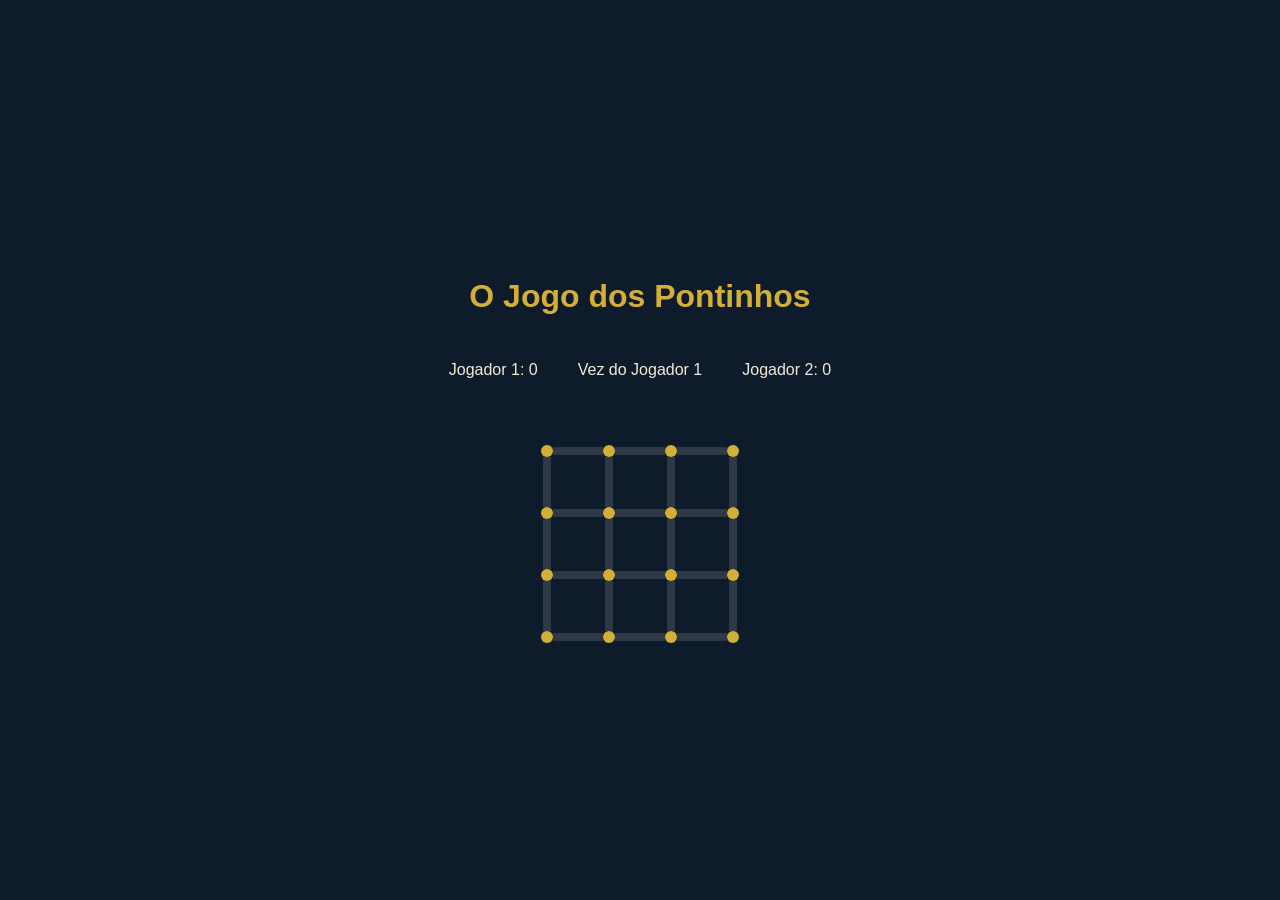
==== index.html @ 4488ad17 "feat: adiciona tabuleiro 4x4 e linhas clicaveis" ====
<!DOCTYPE html>
<html lang="pt-BR">
<head>
    <meta charset="UTF-8">
    <meta name="viewport" content="width=device-width, initial-scale=1.0">
    <title>Jogo dos Pontinhos</title>
    <link rel="stylesheet" href="./style.css">
</head>
<body>
    <main>
        <h1>O Jogo dos Pontinhos</h1>

        <div class="placar">
            <p>Jogador 1: <span id="pontos-j1">0</span></p>
            <p id="vez">Vez do Jogador 1</p>
            <p>Jogador 2: <span id="pontos-j2">0</span></p>
        </div>

        <div id="tabuleiro">

            <!-- Linha 1 -->
            <div class="linha-horizontal">
                <div class="ponto"></div>
                <div class="ligacao horizontal"></div>
                <div class="ponto"></div>
                <div class="ligacao horizontal"></div>
                <div class="ponto"></div>
                <div class="ligacao horizontal"></div>
                <div class="ponto"></div>
            </div>

            <!-- Ligações verticais -->
            <div class="linha-vertical">
                <div class="ligacao vertical"></div>
                <div class="espaco"></div>
                <div class="ligacao vertical"></div>
                <div class="espaco"></div>
                <div class="ligacao vertical"></div>
                <div class="espaco"></div>
                <div class="ligacao vertical"></div>
            </div>

            <!-- Linha 2 -->
            <div class="linha-horizontal">
                <div class="ponto"></div>
                <div class="ligacao horizontal"></div>
                <div class="ponto"></div>
                <div class="ligacao horizontal"></div>
                <div class="ponto"></div>
                <div class="ligacao horizontal"></div>
                <div class="ponto"></div>
            </div>

            <!-- Ligações verticais -->
            <div class="linha-vertical">
                <div class="ligacao vertical"></div>
                <div class="espaco"></div>
                <div class="ligacao vertical"></div>
                <div class="espaco"></div>
                <div class="ligacao vertical"></div>
                <div class="espaco"></div>
                <div class="ligacao vertical"></div>
            </div>

            <!-- Linha 3 -->
            <div class="linha-horizontal">
                <div class="ponto"></div>
                <div class="ligacao horizontal"></div>
                <div class="ponto"></div>
                <div class="ligacao horizontal"></div>
                <div class="ponto"></div>
                <div class="ligacao horizontal"></div>
                <div class="ponto"></div>
            </div>

            <!-- Ligações verticais -->
            <div class="linha-vertical">
                <div class="ligacao vertical"></div>
                <div class="espaco"></div>
                <div class="ligacao vertical"></div>
                <div class="espaco"></div>
                <div class="ligacao vertical"></div>
                <div class="espaco"></div>
                <div class="ligacao vertical"></div>
            </div>

            <!-- Linha 4 -->
            <div class="linha-horizontal">
                <div class="ponto"></div>
                <div class="ligacao horizontal"></div>
                <div class="ponto"></div>
                <div class="ligacao horizontal"></div>
                <div class="ponto"></div>
                <div class="ligacao horizontal"></div>
                <div class="ponto"></div>
            </div>
        </div>      
    </main>
    <script src="script.js"></script>
</body>
</html>
---- style.css ----
* {
    box-sizing: border-box;
}

body {
    margin: 0;
    min-height: 100vh;

    display: flex;
    justify-content: center;
    align-items: center;

    background-color: #0d1b2a;
    color: #f5ebd7;

    font-family: Arial, sans-serif;
}

main {
    text-align: center;
}

h1 {
    color: #d4af37;
    margin-bottom: 30px;
}

.placar {
    display: flex;
    justify-content: center;
    gap: 40px;

    margin-bottom: 50px;
}

#tabuleiro {
    display: flex;
    flex-direction: column;
    align-items: center;
}

.linha-horizontal,
.linha-vertical {
    display: flex;
    align-items: center;
}

.ponto {
    width: 12px;
    height: 12px;

    background-color: #d4af37;
    border-radius: 50%;

    position: relative;
    z-index: 2;
}

/* Linhas que ficam entre os pontos */

.horizontal {
    width: 50px;
    height: 8px;
}

.vertical {
    width: 8px;
    height: 50px;
}

/* Espaço entre as linhas verticais */

.espaco {
    width: 54px;
    height: 50px;
}

/* Área clicável */

.ligacao {
    background-color: #ffffff22;
    cursor: pointer;
}

.ligacao:hover {
    background-color: #ffffff55;
}

/* Linha depois de escolhida */

.ligacao.marcada {
    background-color: #d4af37;
}
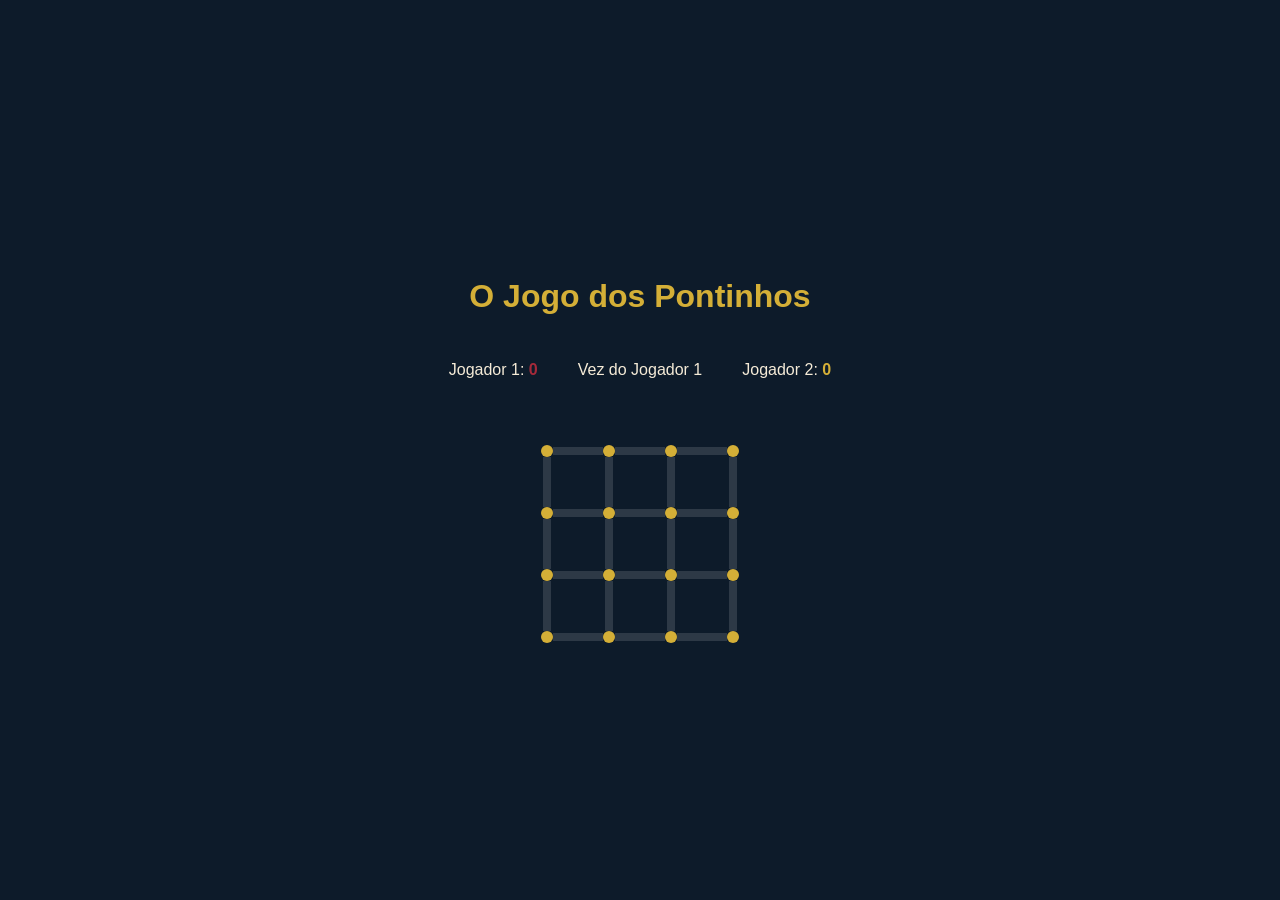
==== commit 59361101: "feat: adiciona pontuacao e cores dos jogadores" ====
--- a/index.html
+++ b/index.html
@@ -21,7 +21,7 @@
             <!-- Linha 1 -->
             <div class="linha-horizontal">
                 <div class="ponto"></div>
-                <div class="ligacao horizontal"></div>
+                <div class="ligacao horizontal" id="cima-1"></div>
                 <div class="ponto"></div>
                 <div class="ligacao horizontal"></div>
                 <div class="ponto"></div>
@@ -31,9 +31,9 @@
 
             <!-- Ligações verticais -->
             <div class="linha-vertical">
-                <div class="ligacao vertical"></div>
+                <div class="ligacao vertical" id="esquerda-1"></div>
                 <div class="espaco"></div>
-                <div class="ligacao vertical"></div>
+                <div class="ligacao vertical" id="direita-1"></div>
                 <div class="espaco"></div>
                 <div class="ligacao vertical"></div>
                 <div class="espaco"></div>
@@ -43,7 +43,7 @@
             <!-- Linha 2 -->
             <div class="linha-horizontal">
                 <div class="ponto"></div>
-                <div class="ligacao horizontal"></div>
+                <div class="ligacao horizontal" id="baixo-1"></div>
                 <div class="ponto"></div>
                 <div class="ligacao horizontal"></div>
                 <div class="ponto"></div>
--- a/style.css
+++ b/style.css
@@ -88,6 +88,20 @@
 
 /* Linha depois de escolhida */
 
-.ligacao.marcada {
+.jogador1 {
+    background-color: #a52a3a;
+}
+
+.jogador2 {
     background-color: #d4af37;
+}
+
+#pontos-j1 {
+    color: #a52a3a;
+    font-weight: bold;
+}
+
+#pontos-j2 {
+    color: #d4af37;
+    font-weight: bold;
 }
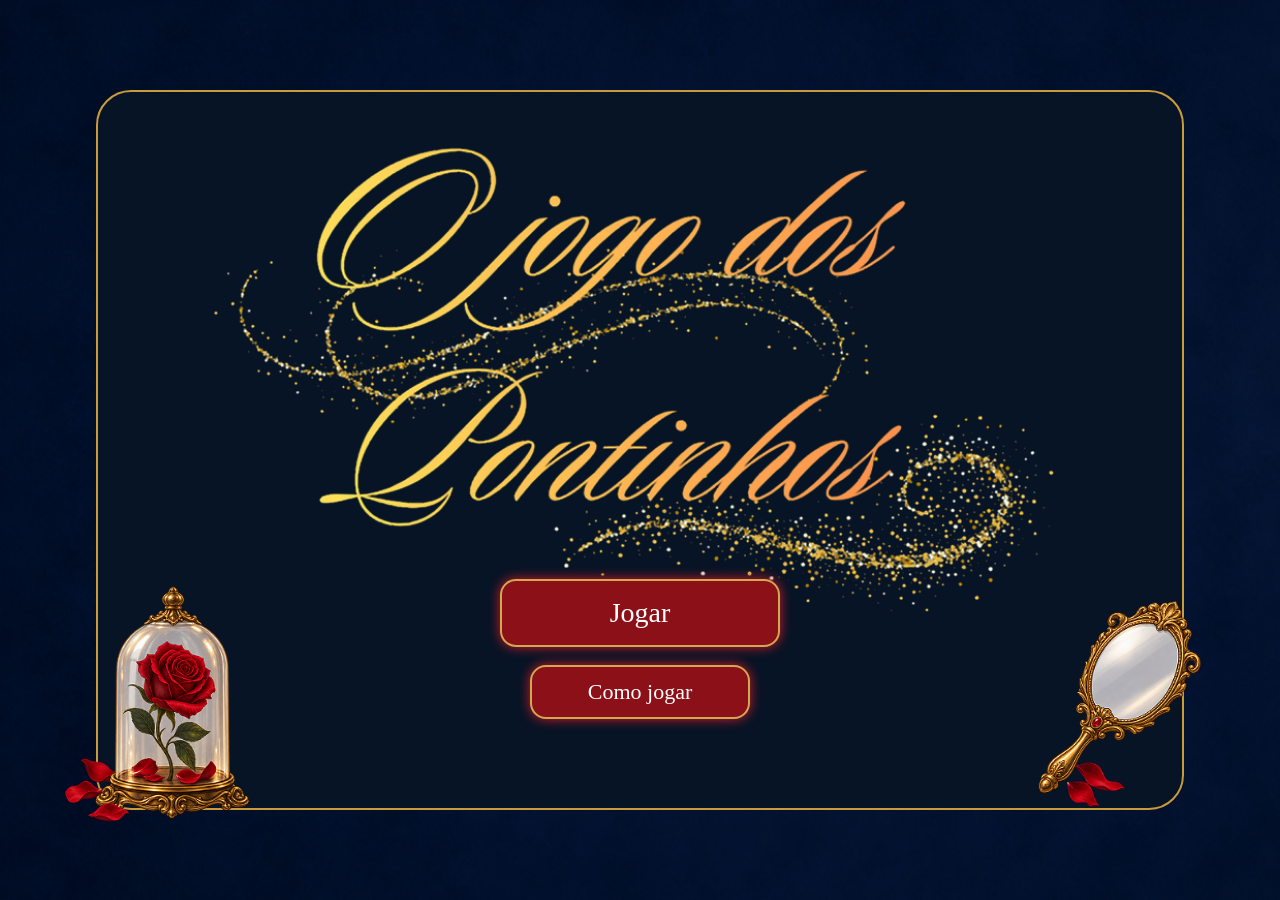
==== commit 481448f1: "finalziando jogo dos pontinhos" ====
--- a/index.html
+++ b/index.html
@@ -7,95 +7,22 @@
     <link rel="stylesheet" href="./style.css">
 </head>
 <body>
-    <main>
-        <h1>O Jogo dos Pontinhos</h1>
 
-        <div class="placar">
-            <p>Jogador 1: <span id="pontos-j1">0</span></p>
-            <p id="vez">Vez do Jogador 1</p>
-            <p>Jogador 2: <span id="pontos-j2">0</span></p>
+    <!-- TELA INICIAL -->
+    <section id="tela-inicial">
+        <div class="moldura-inicial">
+            <img src="./assets/imgs/logo.png" alt="Jogo dos Pontinhos" class="logo">
+
+        <div class="botoes-iniciais">
+            <button id="btn-jogar" onclick="window.location.href='jogadores.html'">Jogar</button>
+            <button id="btn-como-jogar" onclick="window.location.href='como-jogar.html'">Como jogar</button>
         </div>
+        
+        <img src="assets/imgs/redoma.png" alt="" class="redoma">
+        <img src="assets/imgs/espelho.png" alt="" class="espelho">
+        </div>
+        
+    </section>
 
-        <div id="tabuleiro">
-
-            <!-- Linha 1 -->
-            <div class="linha-horizontal">
-                <div class="ponto"></div>
-                <div class="ligacao horizontal" id="cima-1"></div>
-                <div class="ponto"></div>
-                <div class="ligacao horizontal"></div>
-                <div class="ponto"></div>
-                <div class="ligacao horizontal"></div>
-                <div class="ponto"></div>
-            </div>
-
-            <!-- Ligações verticais -->
-            <div class="linha-vertical">
-                <div class="ligacao vertical" id="esquerda-1"></div>
-                <div class="espaco"></div>
-                <div class="ligacao vertical" id="direita-1"></div>
-                <div class="espaco"></div>
-                <div class="ligacao vertical"></div>
-                <div class="espaco"></div>
-                <div class="ligacao vertical"></div>
-            </div>
-
-            <!-- Linha 2 -->
-            <div class="linha-horizontal">
-                <div class="ponto"></div>
-                <div class="ligacao horizontal" id="baixo-1"></div>
-                <div class="ponto"></div>
-                <div class="ligacao horizontal"></div>
-                <div class="ponto"></div>
-                <div class="ligacao horizontal"></div>
-                <div class="ponto"></div>
-            </div>
-
-            <!-- Ligações verticais -->
-            <div class="linha-vertical">
-                <div class="ligacao vertical"></div>
-                <div class="espaco"></div>
-                <div class="ligacao vertical"></div>
-                <div class="espaco"></div>
-                <div class="ligacao vertical"></div>
-                <div class="espaco"></div>
-                <div class="ligacao vertical"></div>
-            </div>
-
-            <!-- Linha 3 -->
-            <div class="linha-horizontal">
-                <div class="ponto"></div>
-                <div class="ligacao horizontal"></div>
-                <div class="ponto"></div>
-                <div class="ligacao horizontal"></div>
-                <div class="ponto"></div>
-                <div class="ligacao horizontal"></div>
-                <div class="ponto"></div>
-            </div>
-
-            <!-- Ligações verticais -->
-            <div class="linha-vertical">
-                <div class="ligacao vertical"></div>
-                <div class="espaco"></div>
-                <div class="ligacao vertical"></div>
-                <div class="espaco"></div>
-                <div class="ligacao vertical"></div>
-                <div class="espaco"></div>
-                <div class="ligacao vertical"></div>
-            </div>
-
-            <!-- Linha 4 -->
-            <div class="linha-horizontal">
-                <div class="ponto"></div>
-                <div class="ligacao horizontal"></div>
-                <div class="ponto"></div>
-                <div class="ligacao horizontal"></div>
-                <div class="ponto"></div>
-                <div class="ligacao horizontal"></div>
-                <div class="ponto"></div>
-            </div>
-        </div>      
-    </main>
-    <script src="script.js"></script>
 </body>
 </html>
--- a/style.css
+++ b/style.css
@@ -1,3 +1,7 @@
+/* =========================
+   CONFIGURAÇÕES GERAIS
+========================= */
+
 * {
     box-sizing: border-box;
 }
@@ -6,32 +10,424 @@
     margin: 0;
     min-height: 100vh;
 
-    display: flex;
-    justify-content: center;
-    align-items: center;
-
     background-color: #0d1b2a;
     color: #f5ebd7;
 
     font-family: Arial, sans-serif;
 }
 
-main {
+
+/* =========================
+   ELEMENTOS DECORATIVOS
+========================= */
+
+.redoma {
+    position: absolute;
+
+    width: 190px;
+
+    left: -35px;
+    bottom: -20px;
+}
+
+.espelho {
+    position: absolute;
+
+    width: 190px;
+
+    right: -35px;
+    bottom: -20px;
+}
+
+
+/* =========================
+   TELA INICIAL
+========================= */
+
+#tela-inicial {
+    width: 100%;
+    min-height: 100vh;
+
+    display: flex;
+    justify-content: center;
+    align-items: center;
+
+    background-image: url("./assets/imgs/fundo.png");
+    background-size: cover;
+    background-position: center;
+}
+
+.moldura-inicial {
+    width: 85%;
+    height: 80vh;
+
+    position: relative;
+
+    background-color: #071426;
+
+    border: 2px solid #c99b3b;
+    border-radius: 35px;
+}
+
+.logo {
+    width: 900px;
+
+    position: absolute;
+    top: 20px;
+    left: 50%;
+
+    transform: translateX(-50%);
+}
+
+.botoes-iniciais {
+    position: absolute;
+
+    top: 68%;
+    left: 50%;
+
+    transform: translateX(-50%);
+
+    display: flex;
+    flex-direction: column;
+    align-items: center;
+
+    gap: 18px;
+}
+
+.botoes-iniciais button {
+    background-color: #8b1018;
+    color: white;
+
+    border: 2px solid #d3a84f;
+    border-radius: 16px;
+
+    font-family: Georgia, serif;
+
+    cursor: pointer;
+
+    box-shadow: 0 0 12px #d51b24;
+}
+
+#btn-jogar {
+    width: 280px;
+    padding: 16px;
+
+    font-size: 28px;
+}
+
+#btn-como-jogar {
+    width: 220px;
+    padding: 12px;
+
+    font-size: 22px;
+}
+
+
+/* =========================
+   TELA COMO JOGAR
+========================= */
+
+#tela-como-jogar {
+    width: 100%;
+    min-height: 100vh;
+
+    display: flex;
+    justify-content: center;
+    align-items: center;
+
+    background-image: url("./assets/imgs/fundo.png");
+    background-size: cover;
+    background-position: center;
+}
+
+.moldura-como-jogar {
+    width: 85%;
+    height: 80vh;
+
+    position: relative;
+
+    background-color: #071426;
+
+    border: 2px solid #c99b3b;
+    border-radius: 35px;
+}
+
+.logo-como-jogar {
+    display: block;
+
+    width: 500px;
+
+    margin: 10px auto 0;
+}
+
+.conteudo-regras {
+    width: 75%;
+
+    margin: auto;
+
+    display: flex;
+    justify-content: space-between;
+
+    gap: 80px;
+}
+
+.regras {
+    width: 55%;
+}
+
+.regra {
+    display: flex;
+    align-items: center;
+
+    gap: 20px;
+
+    margin-bottom: 18px;
+}
+
+.numero-regra {
+    width: 50px;
+    height: 50px;
+
+    object-fit: contain;
+
+    flex-shrink: 0;
+}
+
+.regra p {
+    margin: 0;
+
+    color: #f5ebd7;
+
+    font-size: 20px;
+    line-height: 1.5;
+}
+
+.exemplo {
+    width: 35%;
+}
+
+.exemplo h3 {
+    margin-top: 0;
+
+    color: #d4af37;
+
+    font-size: 28px;
+}
+
+.exemplo p {
+    margin-bottom: 10px;
+
+    font-size: 17px;
+}
+
+.imagem-exemplo {
+    display: block;
+
+    width: 380px;
+
+    margin-top: 15px;
+}
+
+#btn-voltar {
+    position: absolute;
+
+    left: 50%;
+    bottom: 35px;
+
+    transform: translateX(-50%);
+
+    width: 160px;
+
+    padding: 12px;
+
+    background-color: #c90d16;
+    color: white;
+
+    border: 2px solid #e63b3b;
+    border-radius: 16px;
+
+    box-shadow: 0 0 12px #d51b24;
+
+    font-family: Georgia, serif;
+    font-size: 20px;
+
+    cursor: pointer;
+}
+
+
+/* =========================
+   TELA DOS JOGADORES
+========================= */
+
+#tela-jogadores {
+    width: 100%;
+    min-height: 100vh;
+
+    display: flex;
+    justify-content: center;
+    align-items: center;
+
+    background-image: url("./assets/imgs/fundo.png");
+    background-size: cover;
+    background-position: center;
+}
+
+.moldura-jogadores {
+    width: 85%;
+    height: 80vh;
+
+    position: relative;
+
+    background-color: #071426;
+
+    border: 2px solid #c99b3b;
+    border-radius: 35px;
+
     text-align: center;
 }
 
-h1 {
+.logo-jogadores {
+    display: block;
+
+    width: 650px;
+
+    margin: 20px auto;
+}
+
+.campos-jogadores {
+    width: 500px;
+
+    margin: 40px auto 0;
+
+    display: flex;
+    flex-direction: column;
+
+    gap: 14px;
+}
+
+.texto-jogadores {
+    margin: 0 0 20px;
+
+    font-size: 18px;
+}
+
+.campos-jogadores label {
     color: #d4af37;
-    margin-bottom: 30px;
-}
+
+    font-size: 20px;
+    font-weight: bold;
+
+    text-align: left;
+}
+
+.campos-jogadores input {
+    padding: 17px;
+
+    margin-bottom: 15px;
+
+    background-color: #0d1b2a;
+    color: white;
+
+    border: 2px solid #d4af37;
+    border-radius: 12px;
+
+    font-size: 17px;
+}
+
+#btn-comecar {
+    width: 220px;
+
+    margin: 20px auto 0;
+
+    padding: 15px;
+
+    background-color: #c90d16;
+    color: white;
+
+    border: 2px solid #e63b3b;
+    border-radius: 16px;
+
+    box-shadow: 0 0 12px #d51b24;
+
+    font-family: Georgia, serif;
+    font-size: 21px;
+
+    cursor: pointer;
+}
+
+
+/* =========================
+   TELA DO JOGO
+========================= */
+
+#tela-jogo {
+    width: 100%;
+    min-height: 100vh;
+
+    display: flex;
+    justify-content: center;
+    align-items: center;
+
+    background-image: url("./assets/imgs/fundo.png");
+    background-size: cover;
+    background-position: center;
+}
+
+.moldura-jogo {
+    width: 85%;
+    height: 80vh;
+
+    position: relative;
+
+    background-color: #071426;
+
+    border: 2px solid #c99b3b;
+    border-radius: 35px;
+
+    text-align: center;
+}
+
+.logo-jogo {
+    display: block;
+
+    width: 600px;
+
+    margin: 10px auto -30px;
+}
+
+
+/* =========================
+   PLACAR
+========================= */
 
 .placar {
     display: flex;
     justify-content: center;
-    gap: 40px;
-
-    margin-bottom: 50px;
-}
+    align-items: center;
+
+    gap: 70px;
+
+    margin-bottom: 45px;
+
+    font-size: 20px;
+}
+
+#pontos-j1 {
+    color: #a52a3a;
+
+    font-weight: bold;
+}
+
+#pontos-j2 {
+    color: #d4af37;
+
+    font-weight: bold;
+}
+
+
+/* =========================
+   TABULEIRO
+========================= */
 
 #tabuleiro {
     display: flex;
@@ -39,69 +435,118 @@
     align-items: center;
 }
 
-.linha-horizontal,
-.linha-vertical {
-    display: flex;
-    align-items: center;
-}
+.linha-tabuleiro {
+    display: flex;
+    align-items: center;
+}
+
+
+/* Pontinhos */
 
 .ponto {
-    width: 12px;
-    height: 12px;
+    width: 18px;
+    height: 18px;
 
     background-color: #d4af37;
+
     border-radius: 50%;
+
+    flex-shrink: 0;
 
     position: relative;
     z-index: 2;
 }
 
-/* Linhas que ficam entre os pontos */
+
+/* Linhas horizontais */
 
 .horizontal {
-    width: 50px;
+    width: 80px;
     height: 8px;
-}
+
+    flex-shrink: 0;
+
+    background-color: #ffffff22;
+
+    cursor: pointer;
+}
+
+
+/* Linhas verticais */
 
 .vertical {
-    width: 8px;
-    height: 50px;
-}
-
-/* Espaço entre as linhas verticais */
+    width: 18px;
+    height: 80px;
+
+    flex-shrink: 0;
+
+    background: linear-gradient(
+        to right,
+        transparent 5px,
+        #ffffff22 5px,
+        #ffffff22 13px,
+        transparent 13px
+    );
+
+    cursor: pointer;
+}
+
+
+/* Espaço dentro dos quadrados */
 
 .espaco {
-    width: 54px;
-    height: 50px;
-}
-
-/* Área clicável */
-
-.ligacao {
-    background-color: #ffffff22;
-    cursor: pointer;
-}
-
-.ligacao:hover {
+    width: 80px;
+    height: 80px;
+
+    flex-shrink: 0;
+}
+
+
+/* Efeito quando passa o mouse */
+
+.horizontal:hover {
     background-color: #ffffff55;
 }
 
-/* Linha depois de escolhida */
-
-.jogador1 {
+.vertical:hover {
+    background: linear-gradient(
+        to right,
+        transparent 5px,
+        #ffffff55 5px,
+        #ffffff55 13px,
+        transparent 13px
+    );
+}
+
+
+/* =========================
+   CORES DOS JOGADORES
+========================= */
+
+.horizontal.jogador1 {
     background-color: #a52a3a;
 }
 
-.jogador2 {
+.horizontal.jogador2 {
     background-color: #d4af37;
 }
 
-#pontos-j1 {
-    color: #a52a3a;
-    font-weight: bold;
-}
-
-#pontos-j2 {
-    color: #d4af37;
-    font-weight: bold;
+.vertical.jogador1 {
+    background: linear-gradient(
+        to right,
+        transparent 5px,
+        #a52a3a 5px,
+        #a52a3a 13px,
+        transparent 13px
+    );
+}
+
+.vertical.jogador2 {
+    background: linear-gradient(
+        to right,
+        transparent 5px,
+        #d4af37 5px,
+        #d4af37 13px,
+        transparent 13px
+    );
 }
